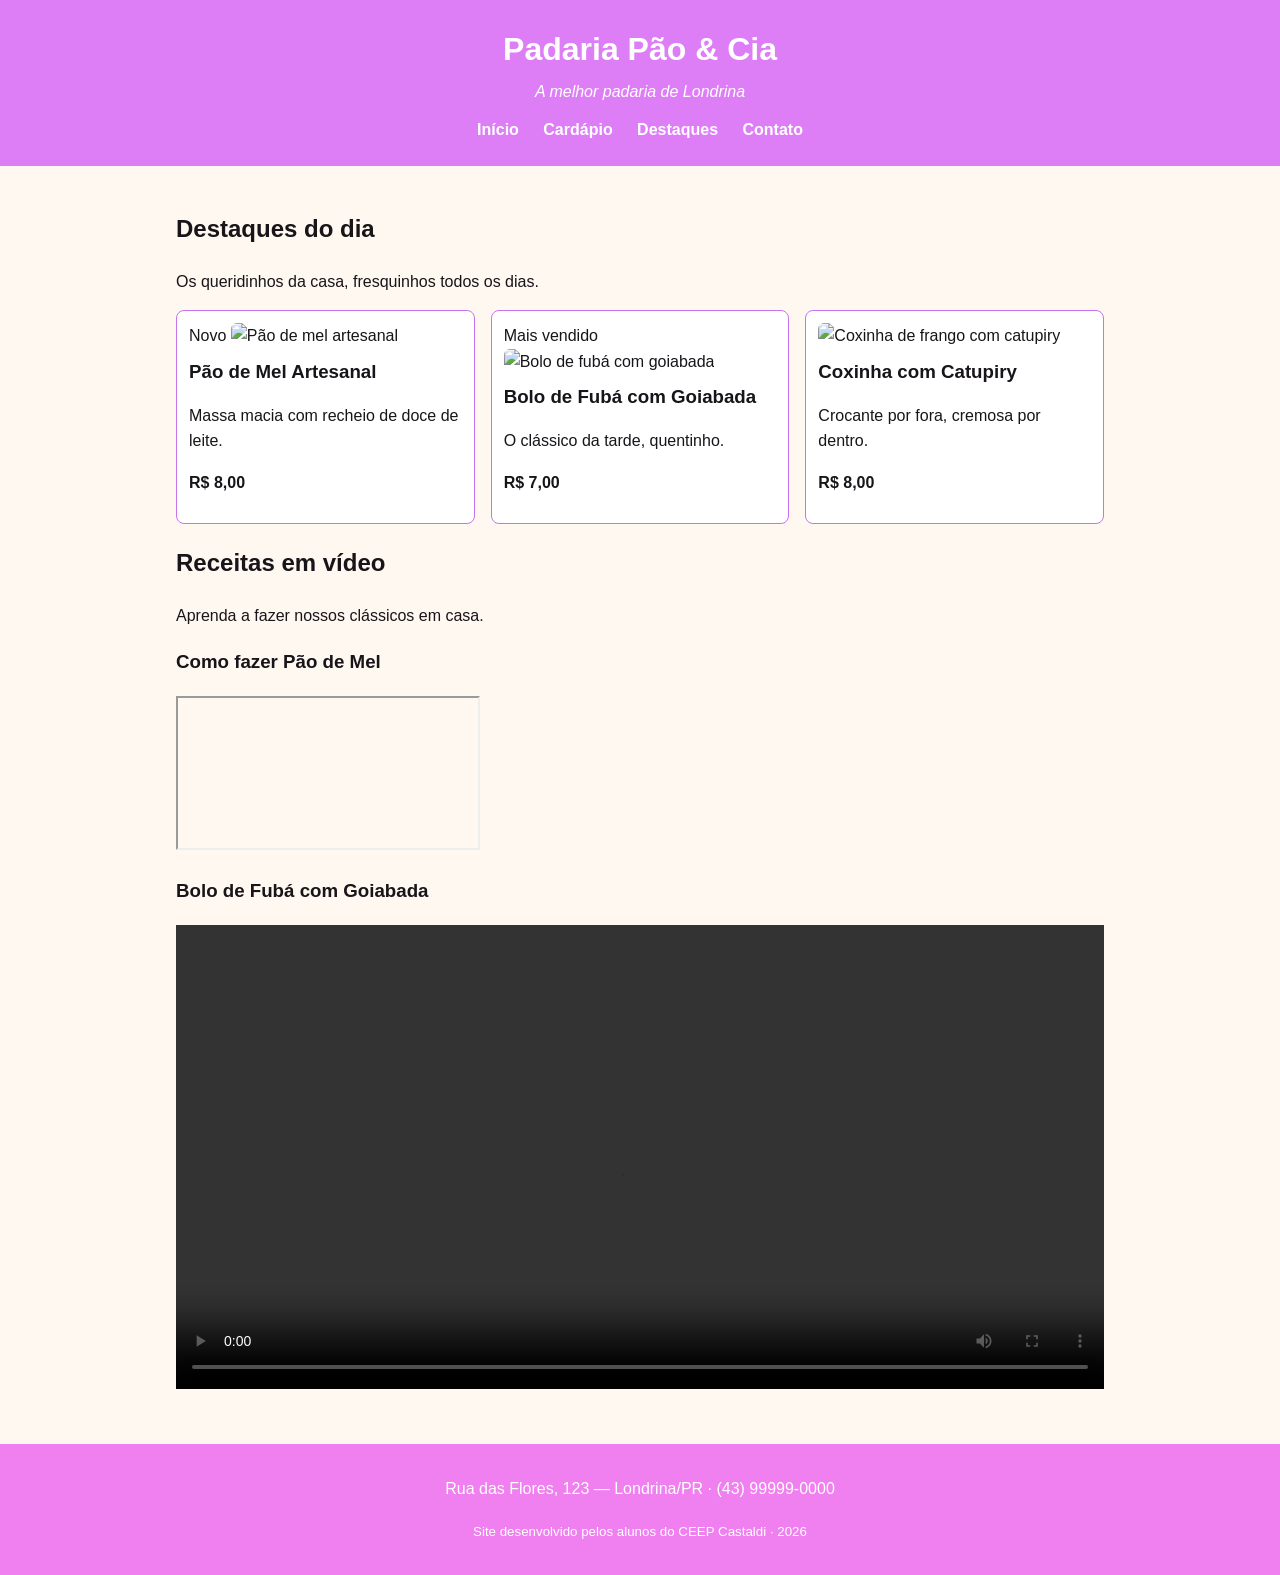
==== destaques.html @ f796f30b "ok" ====
<!DOCTYPE html>
<html lang="pt-BR">
<head>
<meta charset="UTF-8">
<meta name="viewport" content="width=device-width, initial-scale=1.0">
<title>Destaques</title>
<link rel="stylesheet" href="style.css">
</head>
<body>
<header class="cabecalho">
<h1>Padaria Pão &amp; Cia</h1>
<p class="subtitulo">A melhor padaria de Londrina</p>
<nav class="menu">
<a href="index.html">Início</a>
<a href="cardapio.html">Cardápio</a>
<a href="destaques.html">Destaques</a>
<a href="index.html#contato">Contato</a>
</nav>
</header>
<main>
<section class="intro">
<h2>Destaques do dia</h2>
<p>Os queridinhos da casa, fresquinhos todos os dias.</p>
</section>
<!-- Cards de destaque (reaproveita o estilo .cards / .card) -->
<section class="destaques">
<div class="cards">
<article class="card">
<span class="selo">Novo</span>
<img src="img/pao-de-mel.jpg" alt="Pão de mel artesanal">
<h3>Pão de Mel Artesanal</h3>
<p>Massa macia com recheio de doce de leite.</p>
<p><strong>R$ 8,00</strong></p>
</article>
<article class="card">
<span class="selo">Mais vendido</span>
<img src="img/bolo-fuba.jpg" alt="Bolo de fubá com goiabada">
<h3>Bolo de Fubá com Goiabada</h3>
<p>O clássico da tarde, quentinho.</p>
<p><strong>R$ 7,00</strong></p>
</article>
<article class="card">
<img src="img/coxinha.jpg" alt="Coxinha de frango com catupiry">
<h3>Coxinha com Catupiry</h3><p>Crocante por fora, cremosa por dentro.</p>
<p><strong>R$ 8,00</strong></p>
</article>
</div>
</section>
<!-- RECEITAS EM VÍDEO -->
<section class="receitas">
<h2>Receitas em vídeo</h2>
<p>Aprenda a fazer nossos clássicos em casa.</p>
<div class="videos">
<!-- OPÇÃO 1: vídeo do YouTube (troque VIDEO_ID pelo código do vídeo) -->
<div class="video-item">
<h3>Como fazer Pão de Mel</h3>
<div class="video-wrapper">
<iframe src="https://www.youtube.com/embed/VIDEO_ID"
title="Receita de pão de mel"
allowfullscreen></iframe>
</div>
</div>
<!-- OPÇÃO 2: vídeo próprio (arquivo .mp4 dentro da pasta img/) -->
<div class="video-item">
<h3>Bolo de Fubá com Goiabada</h3>
<video controls width="100%">
<source src="img/receita-bolo-fuba.mp4" type="video/mp4">
Seu navegador não suporta vídeo.
</video>
</div>
</div>
</section>
</main>
<footer class="rodape">
<p>Rua das Flores, 123 — Londrina/PR · (43) 99999-0000</p>
<p><small>Site desenvolvido pelos alunos do CEEP Castaldi · 2026</small></p>
</footer>
</body>
</html>
---- style.css ----
/* =========================================================
   PADARIA PÃO & CIA — CSS do Encontro 1
   Paleta com contraste aprovado no padrão WCAG AA
   ========================================================= */

/* box-sizing: a largura já inclui padding e borda (Box Model) */
* {
    box-sizing: border-box;
}

body {
    font-family: Arial, Helvetica, sans-serif;
    line-height: 1.6;
    margin: 0;
    color: #18151a;             /* marrom escuro (texto) */
    background-color: #FFF8F0;  /* creme (fundo) */
}

/* ===== Cabeçalho ===== */
.cabecalho {
    background-color: #de7ef7;  /* âmbar escuro — texto branco tem contraste AA */
    color: #FFFFFF;
    text-align: center;
    padding: 24px 16px;
}

.cabecalho h1 {
    margin: 0;
}

.subtitulo {
    margin: 4px 0 12px;
    font-style: italic;
}

.menu a {
    color: #FFFFFF;
    text-decoration: none;
    margin: 0 10px;
    font-weight: bold;
}

.menu a:hover {
    text-decoration: underline;
}

/* ===== Área central ===== */
main {
    max-width: 960px;
    margin: 0 auto;    /* centraliza a página */
    padding: 24px 16px;
}

blockquote {
    border-left: 4px solid #cd7ffa;
    margin: 0 0 16px;
    padding: 8px 16px;
    background-color: #FDEEDC;
}

/* ===== Cards de destaque (Flexbox) ===== */
.cards {
    display: flex;         /* coloca os cards lado a lado */
    flex-wrap: wrap;       /* quebra a linha em telas menores */
    gap: 16px;             /* espaço entre os cards */
}

.card {
    flex: 1 1 250px;       /* cresce, encolhe, largura base 250px */
    border: 1px solid #c773ee;
    border-radius: 8px;
    padding: 12px;
    background-color: #FFFFFF;
}

.card img {
    width: 100%;
    height: 180px;
    object-fit: cover;     /* recorta a imagem sem deformar */
    border-radius: 6px;
}

.card h3 {
    margin: 8px 0 4px;
}

/* ===== Tabela do cardápio ===== */
.tabela-cardapio {
    width: 100%;
    border-collapse: collapse;   /* junta as bordas das células */
    margin-top: 8px;
}

.tabela-cardapio caption {
    text-align: left;
    font-style: italic;
    margin-bottom: 8px;
}

.tabela-cardapio th,
.tabela-cardapio td {
    border: 1px solid #e56ef5;
    padding: 10px;
    text-align: left;
}

.tabela-cardapio thead {
    background-color: #cb6ff0;
    color: #FFFFFF;
}

/* ===== Rodapé ===== */
.rodape {
    background-color: #f07ff0;
    color: #FFFFFF;
    text-align: center;
    padding: 16px;
    margin-top: 24px;
}
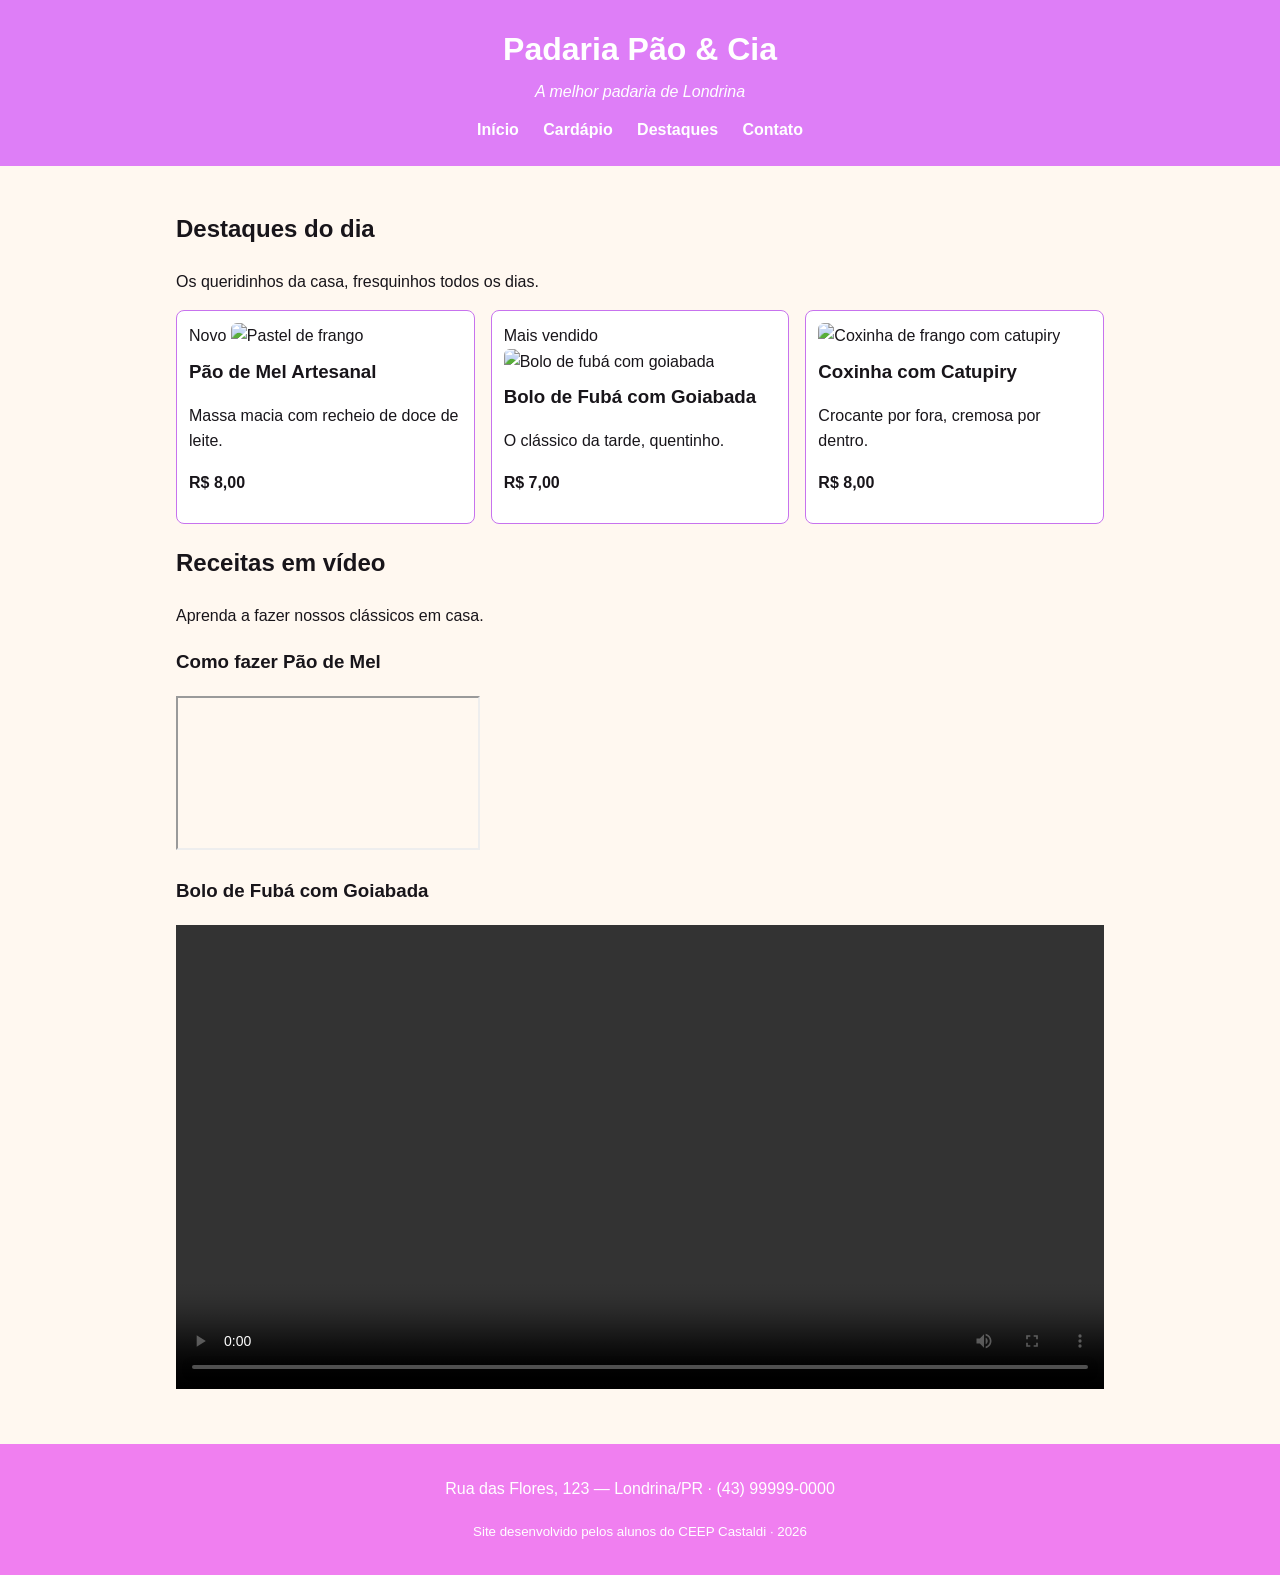
==== commit 1154631d: "ok" ====
--- a/destaques.html
+++ b/destaques.html
@@ -27,14 +27,14 @@
 <div class="cards">
 <article class="card">
 <span class="selo">Novo</span>
-<img src="img/pao-de-mel.jpg" alt="Pão de mel artesanal">
+<img src="" alt="Pastel de frango">
 <h3>Pão de Mel Artesanal</h3>
 <p>Massa macia com recheio de doce de leite.</p>
 <p><strong>R$ 8,00</strong></p>
 </article>
 <article class="card">
 <span class="selo">Mais vendido</span>
-<img src="img/bolo-fuba.jpg" alt="Bolo de fubá com goiabada">
+<img src="" alt="Bolo de fubá com goiabada">
 <h3>Bolo de Fubá com Goiabada</h3>
 <p>O clássico da tarde, quentinho.</p>
 <p><strong>R$ 7,00</strong></p>
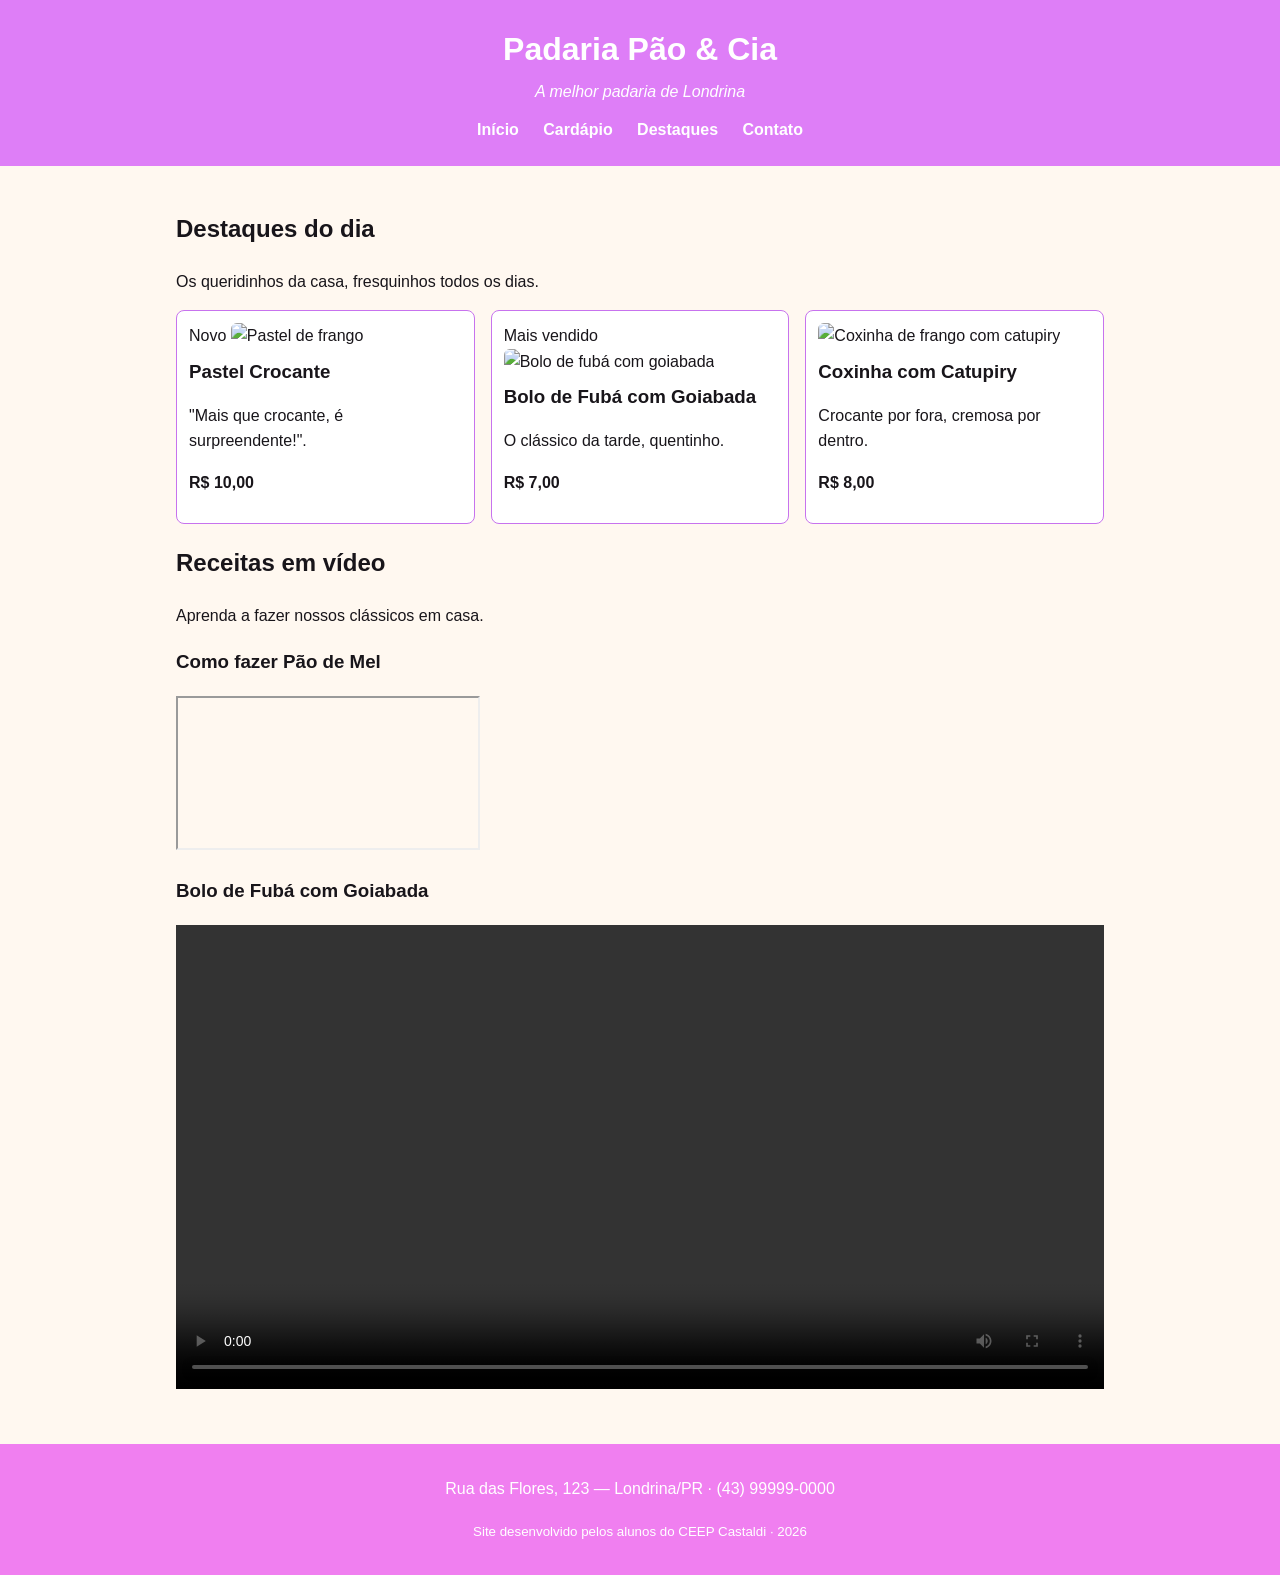
==== commit cc5e2704: "ok" ====
--- a/destaques.html
+++ b/destaques.html
@@ -27,10 +27,10 @@
 <div class="cards">
 <article class="card">
 <span class="selo">Novo</span>
-<img src="" alt="Pastel de frango">
-<h3>Pão de Mel Artesanal</h3>
-<p>Massa macia com recheio de doce de leite.</p>
-<p><strong>R$ 8,00</strong></p>
+<img src="pastel.html" alt="Pastel de frango">
+<h3>Pastel Crocante</h3>
+<p>"Mais que crocante, é surpreendente!".</p>
+<p><strong>R$ 10,00</strong></p>
 </article>
 <article class="card">
 <span class="selo">Mais vendido</span>
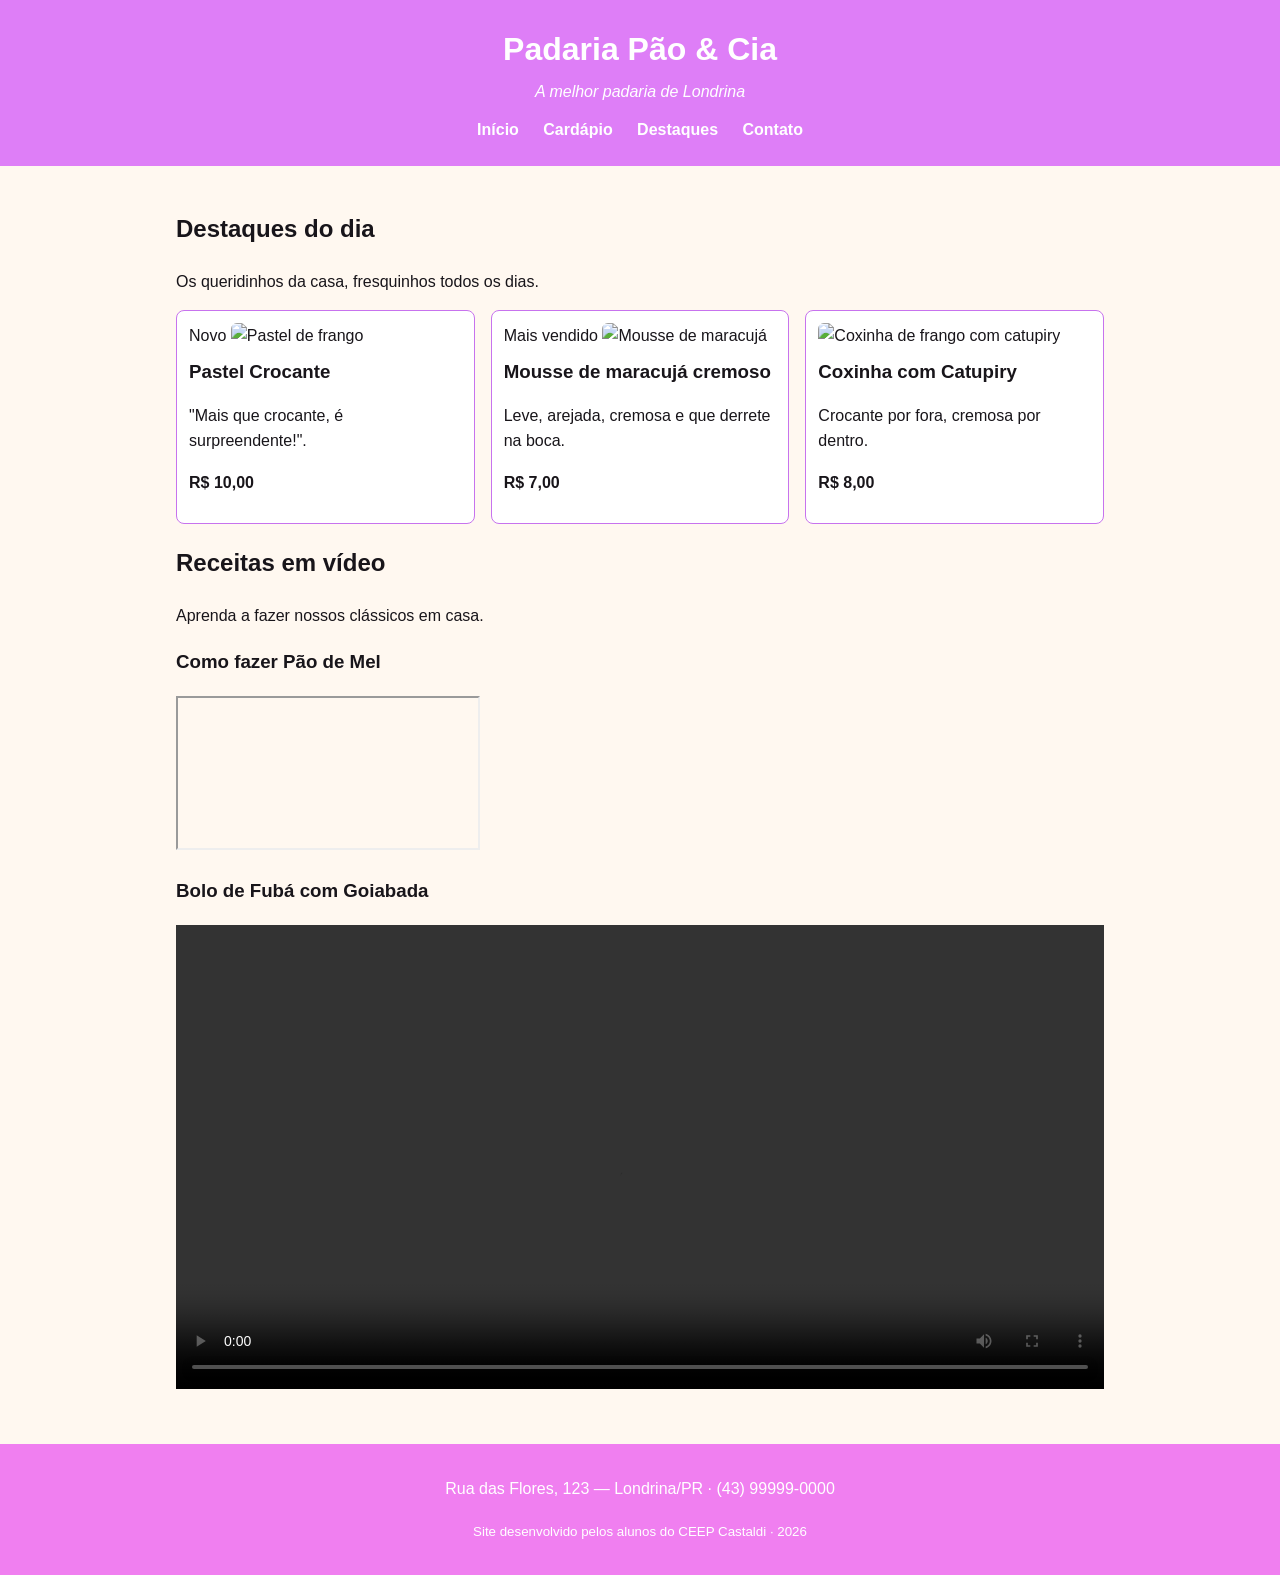
==== commit cf0d367d: "ok" ====
--- a/destaques.html
+++ b/destaques.html
@@ -27,16 +27,16 @@
 <div class="cards">
 <article class="card">
 <span class="selo">Novo</span>
-<img src="pastel.html" alt="Pastel de frango">
+<img src="" alt="Pastel de frango">
 <h3>Pastel Crocante</h3>
 <p>"Mais que crocante, é surpreendente!".</p>
 <p><strong>R$ 10,00</strong></p>
 </article>
 <article class="card">
 <span class="selo">Mais vendido</span>
-<img src="" alt="Bolo de fubá com goiabada">
-<h3>Bolo de Fubá com Goiabada</h3>
-<p>O clássico da tarde, quentinho.</p>
+<img src="" alt="Mousse de maracujá">
+<h3>Mousse de maracujá cremoso</h3>
+<p>Leve, arejada, cremosa e que derrete na boca.</p>
 <p><strong>R$ 7,00</strong></p>
 </article>
 <article class="card">
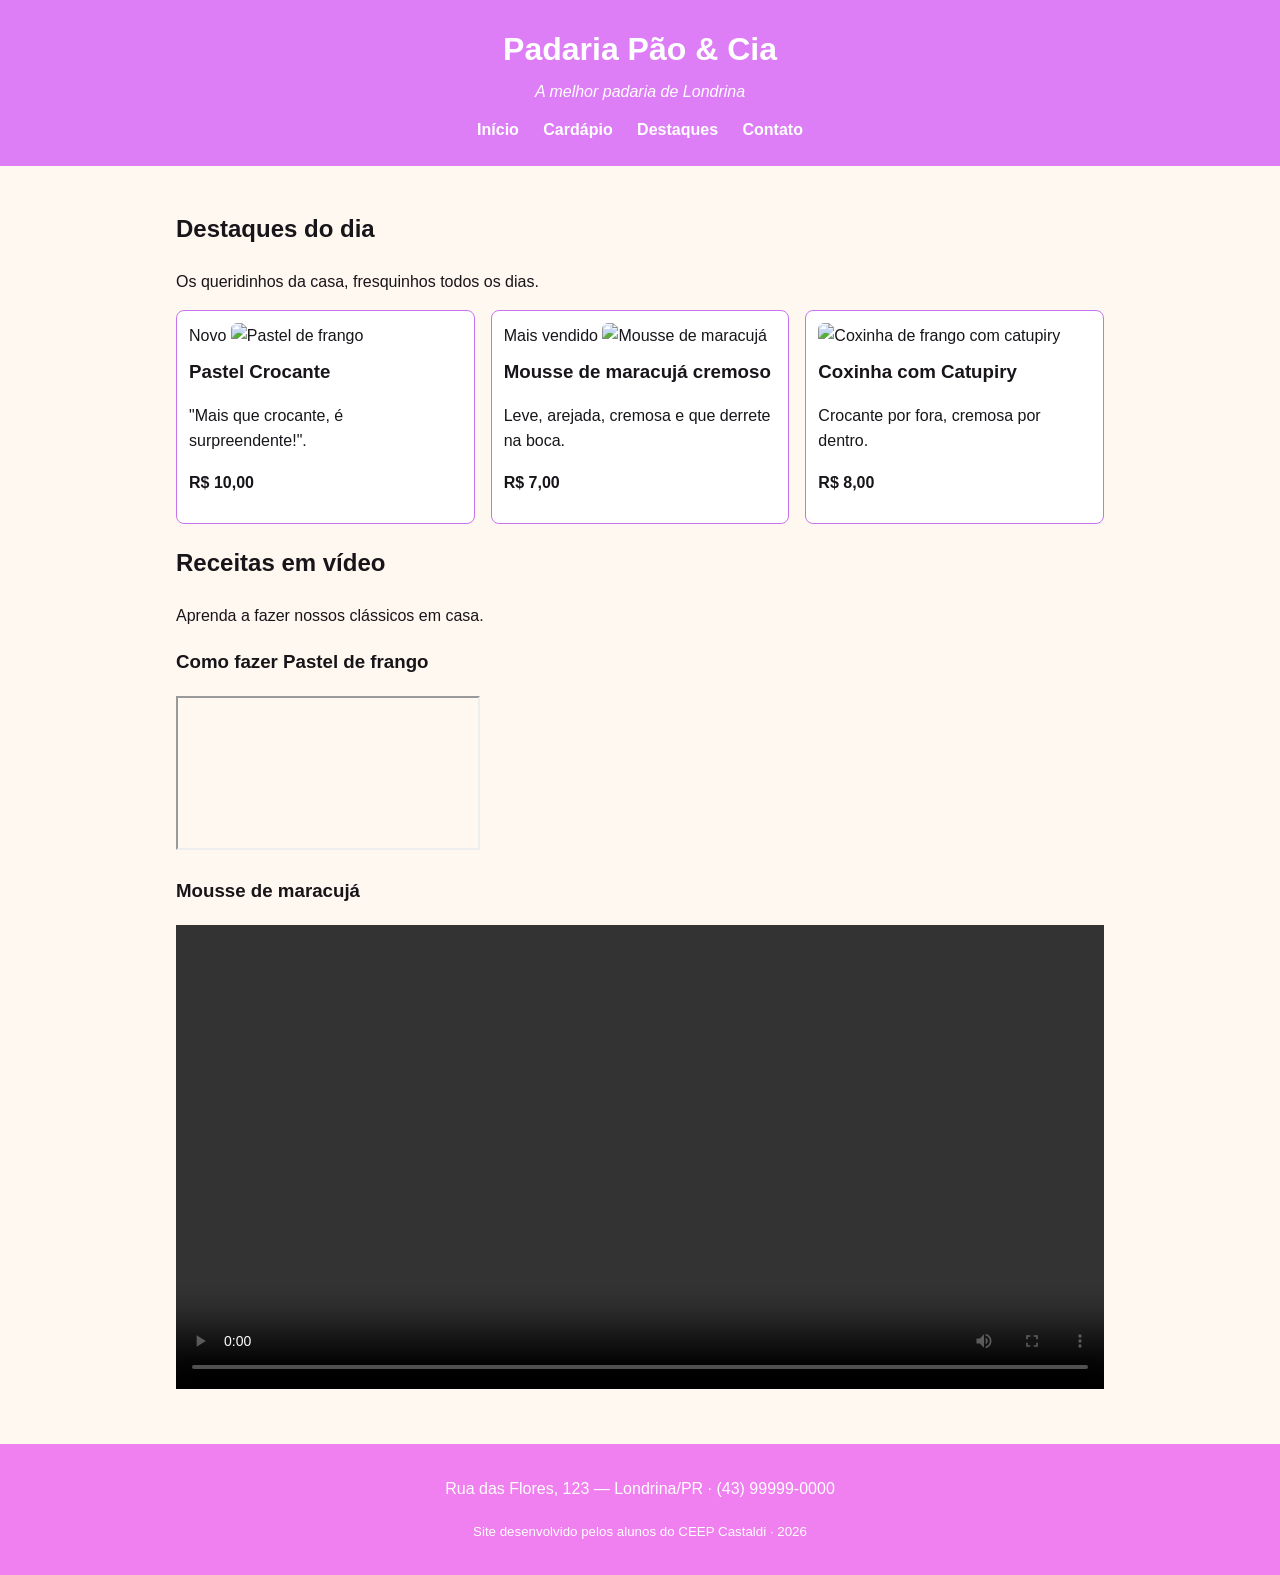
==== commit 1b2ea76f: "ok" ====
--- a/destaques.html
+++ b/destaques.html
@@ -34,7 +34,7 @@
 </article>
 <article class="card">
 <span class="selo">Mais vendido</span>
-<img src="" alt="Mousse de maracujá">
+<img src="mousse.png" alt="Mousse de maracujá">
 <h3>Mousse de maracujá cremoso</h3>
 <p>Leve, arejada, cremosa e que derrete na boca.</p>
 <p><strong>R$ 7,00</strong></p>
@@ -53,18 +53,18 @@
 <div class="videos">
 <!-- OPÇÃO 1: vídeo do YouTube (troque VIDEO_ID pelo código do vídeo) -->
 <div class="video-item">
-<h3>Como fazer Pão de Mel</h3>
+<h3>Como fazer Pastel de frango</h3>
 <div class="video-wrapper">
 <iframe src="https://www.youtube.com/embed/VIDEO_ID"
-title="Receita de pão de mel"
+title="Receita de pastel"
 allowfullscreen></iframe>
 </div>
 </div>
 <!-- OPÇÃO 2: vídeo próprio (arquivo .mp4 dentro da pasta img/) -->
 <div class="video-item">
-<h3>Bolo de Fubá com Goiabada</h3>
+<h3>Mousse de maracujá</h3>
 <video controls width="100%">
-<source src="img/receita-bolo-fuba.mp4" type="video/mp4">
+<source src="mousse.png" type="video/mp4">
 Seu navegador não suporta vídeo.
 </video>
 </div>
